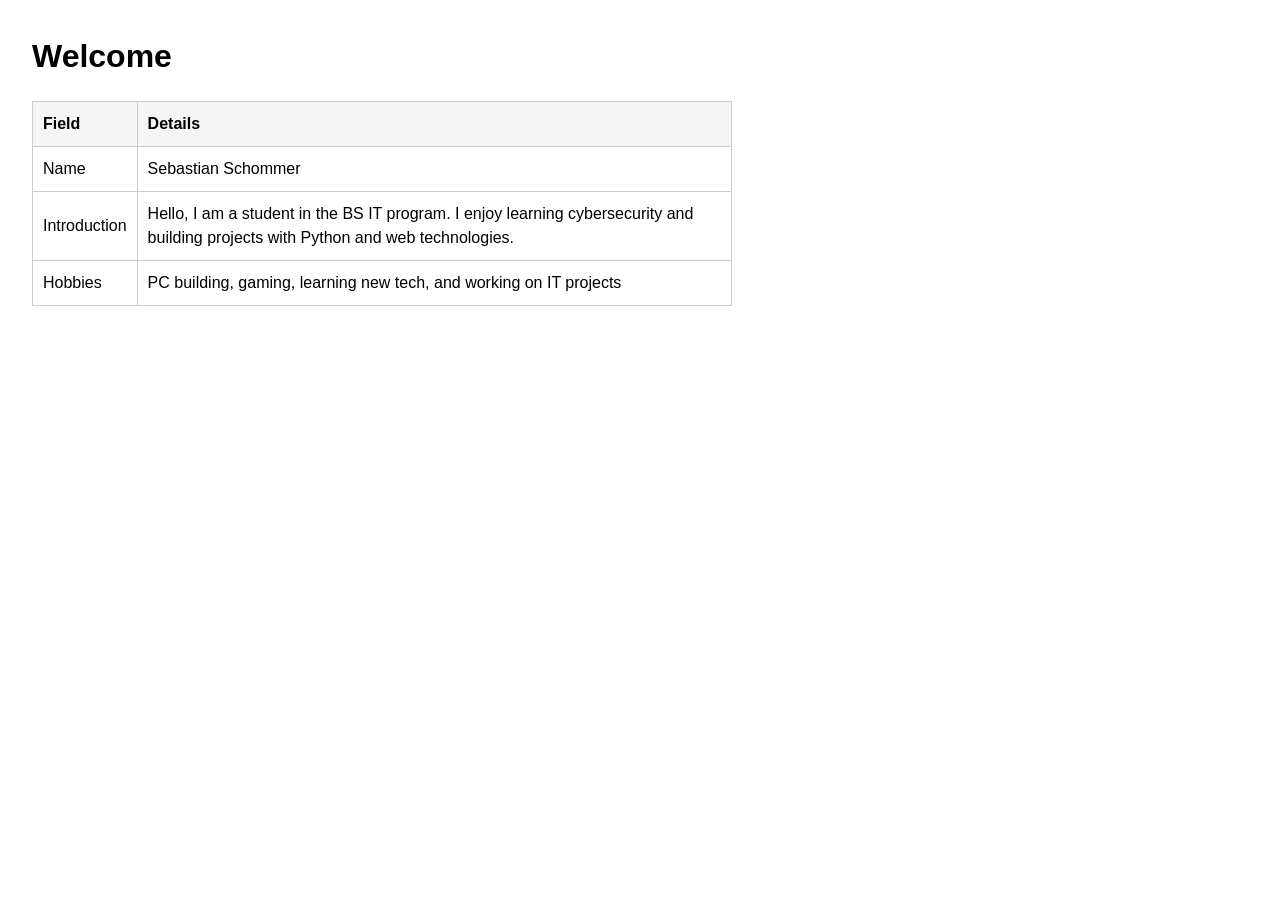
==== index.html @ 364d0679 "Create index.html" ====
<!doctype html>
<html lang="en">
<head>
  <meta charset="UTF-8" />
  <meta name="viewport" content="width=device-width, initial-scale=1" />
  <title>Sebastian Schommer - GitHub Page</title>
  <style>
    body { font-family: Arial, sans-serif; margin: 32px; line-height: 1.5; }
    table { border-collapse: collapse; width: 100%; max-width: 700px; }
    td, th { border: 1px solid #ccc; padding: 10px; }
    th { text-align: left; background: #f5f5f5; }
  </style>
</head>
<body>
  <h1>Welcome</h1>

  <table>
    <tr>
      <th>Field</th>
      <th>Details</th>
    </tr>
    <tr>
      <td>Name</td>
      <td>Sebastian Schommer</td>
    </tr>
    <tr>
      <td>Introduction</td>
      <td>Hello, I am a student in the BS IT program. I enjoy learning cybersecurity and building projects with Python and web technologies.</td>
    </tr>
    <tr>
      <td>Hobbies</td>
      <td>PC building, gaming, learning new tech, and working on IT projects</td>
    </tr>
  </table>
</body>
</html>
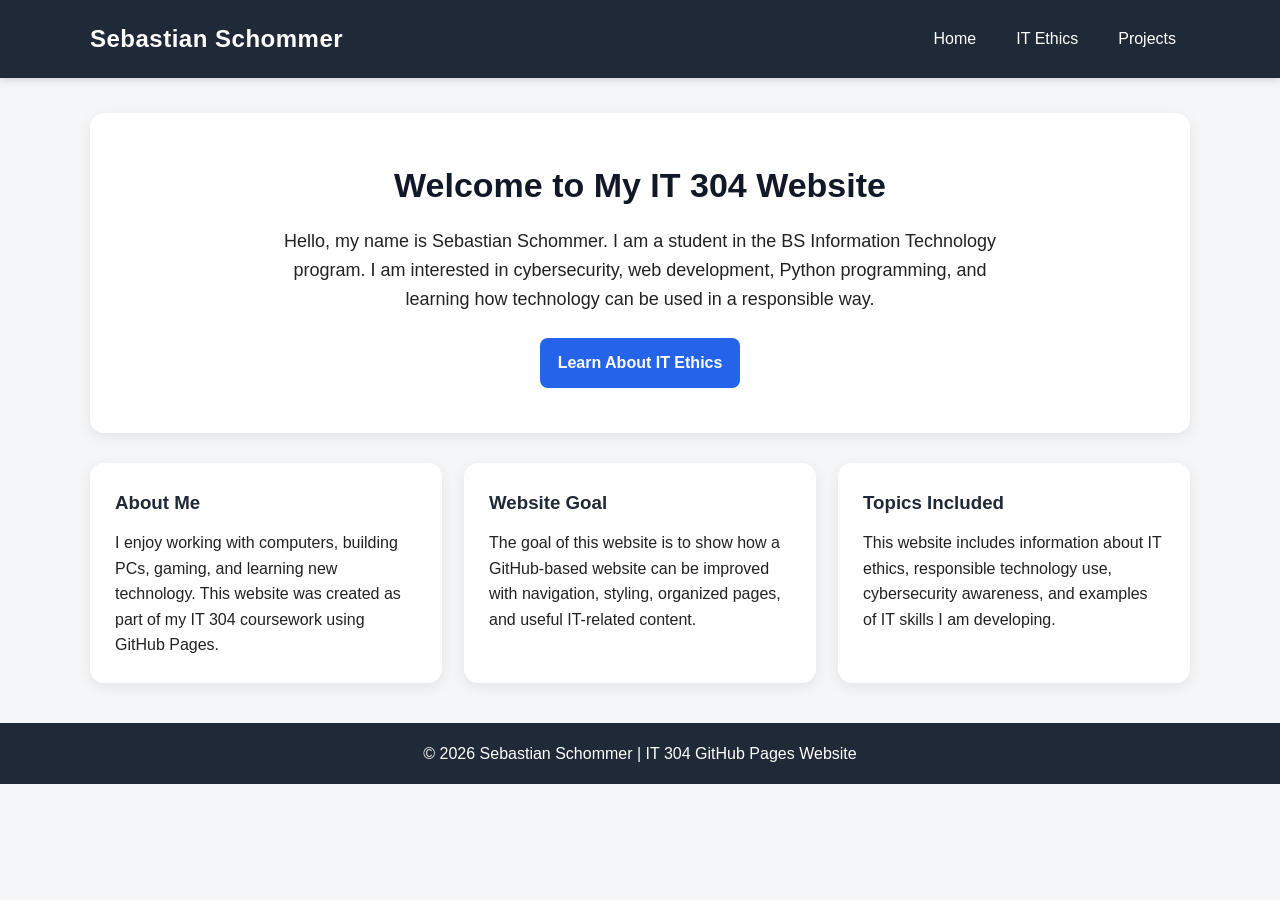
==== commit 778e0daf: "Add files via upload Update website for assignment 4" ====
--- a/index.html
+++ b/index.html
@@ -1,36 +1,63 @@
-<!doctype html>
+<!DOCTYPE html>
 <html lang="en">
 <head>
-  <meta charset="UTF-8" />
-  <meta name="viewport" content="width=device-width, initial-scale=1" />
-  <title>Sebastian Schommer - GitHub Page</title>
-  <style>
-    body { font-family: Arial, sans-serif; margin: 32px; line-height: 1.5; }
-    table { border-collapse: collapse; width: 100%; max-width: 700px; }
-    td, th { border: 1px solid #ccc; padding: 10px; }
-    th { text-align: left; background: #f5f5f5; }
-  </style>
+    <meta charset="UTF-8">
+    <meta name="viewport" content="width=device-width, initial-scale=1.0">
+    <title>Sebastian Schommer | IT 304 Website</title>
+    <link rel="stylesheet" href="style.css">
 </head>
 <body>
-  <h1>Welcome</h1>
+    <header>
+        <div class="container nav-container">
+            <h1 class="logo">Sebastian Schommer</h1>
+            <nav>
+                <a href="index.html">Home</a>
+                <a href="ethics.html">IT Ethics</a>
+                <a href="projects.html">Projects</a>
+            </nav>
+        </div>
+    </header>
 
-  <table>
-    <tr>
-      <th>Field</th>
-      <th>Details</th>
-    </tr>
-    <tr>
-      <td>Name</td>
-      <td>Sebastian Schommer</td>
-    </tr>
-    <tr>
-      <td>Introduction</td>
-      <td>Hello, I am a student in the BS IT program. I enjoy learning cybersecurity and building projects with Python and web technologies.</td>
-    </tr>
-    <tr>
-      <td>Hobbies</td>
-      <td>PC building, gaming, learning new tech, and working on IT projects</td>
-    </tr>
-  </table>
+    <main class="container">
+        <section class="hero">
+            <h2>Welcome to My IT 304 Website</h2>
+            <p>
+                Hello, my name is Sebastian Schommer. I am a student in the BS Information Technology
+                program. I am interested in cybersecurity, web development, Python programming, and
+                learning how technology can be used in a responsible way.
+            </p>
+            <a class="button" href="ethics.html">Learn About IT Ethics</a>
+        </section>
+
+        <section class="card-grid">
+            <div class="card">
+                <h3>About Me</h3>
+                <p>
+                    I enjoy working with computers, building PCs, gaming, and learning new technology.
+                    This website was created as part of my IT 304 coursework using GitHub Pages.
+                </p>
+            </div>
+
+            <div class="card">
+                <h3>Website Goal</h3>
+                <p>
+                    The goal of this website is to show how a GitHub-based website can be improved
+                    with navigation, styling, organized pages, and useful IT-related content.
+                </p>
+            </div>
+
+            <div class="card">
+                <h3>Topics Included</h3>
+                <p>
+                    This website includes information about IT ethics, responsible technology use,
+                    cybersecurity awareness, and examples of IT skills I am developing.
+                </p>
+            </div>
+        </section>
+    </main>
+
+    <footer>
+        <p>&copy; 2026 Sebastian Schommer | IT 304 GitHub Pages Website</p>
+    </footer>
 </body>
 </html>
--- a/style.css
+++ b/style.css
@@ -0,0 +1,172 @@
+* {
+    box-sizing: border-box;
+    margin: 0;
+    padding: 0;
+}
+
+body {
+    font-family: Arial, Helvetica, sans-serif;
+    background-color: #f4f6f8;
+    color: #222;
+    line-height: 1.6;
+}
+
+.container {
+    width: 90%;
+    max-width: 1100px;
+    margin: 0 auto;
+}
+
+header {
+    background-color: #1f2937;
+    color: white;
+    padding: 18px 0;
+    box-shadow: 0 2px 8px rgba(0, 0, 0, 0.15);
+}
+
+.nav-container {
+    display: flex;
+    align-items: center;
+    justify-content: space-between;
+    gap: 20px;
+}
+
+.logo {
+    font-size: 24px;
+    letter-spacing: 0.5px;
+}
+
+nav {
+    display: flex;
+    gap: 12px;
+    flex-wrap: wrap;
+}
+
+nav a {
+    color: white;
+    text-decoration: none;
+    padding: 8px 14px;
+    border-radius: 6px;
+    transition: background-color 0.2s ease;
+}
+
+nav a:hover {
+    background-color: #374151;
+}
+
+.hero {
+    background: white;
+    margin-top: 35px;
+    padding: 45px;
+    border-radius: 14px;
+    box-shadow: 0 4px 14px rgba(0, 0, 0, 0.08);
+    text-align: center;
+}
+
+.hero h2 {
+    font-size: 34px;
+    margin-bottom: 15px;
+    color: #111827;
+}
+
+.hero p {
+    max-width: 760px;
+    margin: 0 auto 25px auto;
+    font-size: 18px;
+}
+
+.button {
+    display: inline-block;
+    background-color: #2563eb;
+    color: white;
+    text-decoration: none;
+    padding: 12px 18px;
+    border-radius: 8px;
+    font-weight: bold;
+}
+
+.button:hover {
+    background-color: #1d4ed8;
+}
+
+.page-title {
+    margin-top: 35px;
+    background-color: white;
+    padding: 35px;
+    border-radius: 14px;
+    box-shadow: 0 4px 14px rgba(0, 0, 0, 0.08);
+}
+
+.page-title h2 {
+    font-size: 32px;
+    color: #111827;
+    margin-bottom: 10px;
+}
+
+.card-grid {
+    display: grid;
+    grid-template-columns: repeat(auto-fit, minmax(240px, 1fr));
+    gap: 22px;
+    margin: 30px 0;
+}
+
+.card,
+.content-section,
+.references {
+    background-color: white;
+    padding: 25px;
+    border-radius: 14px;
+    box-shadow: 0 4px 14px rgba(0, 0, 0, 0.08);
+}
+
+.card h3,
+.content-section h3,
+.references h3 {
+    margin-bottom: 12px;
+    color: #1f2937;
+}
+
+.content-section {
+    margin-top: 25px;
+}
+
+ul {
+    margin-top: 12px;
+    margin-left: 25px;
+}
+
+li {
+    margin-bottom: 8px;
+}
+
+.references {
+    margin: 25px 0 35px 0;
+}
+
+.references p {
+    margin-bottom: 12px;
+}
+
+footer {
+    background-color: #1f2937;
+    color: white;
+    text-align: center;
+    padding: 18px;
+    margin-top: 40px;
+}
+
+@media (max-width: 700px) {
+    .nav-container {
+        flex-direction: column;
+        text-align: center;
+    }
+
+    .hero {
+        padding: 30px 20px;
+    }
+
+    .hero h2,
+    .page-title h2 {
+        font-size: 26px;
+    }
+}
